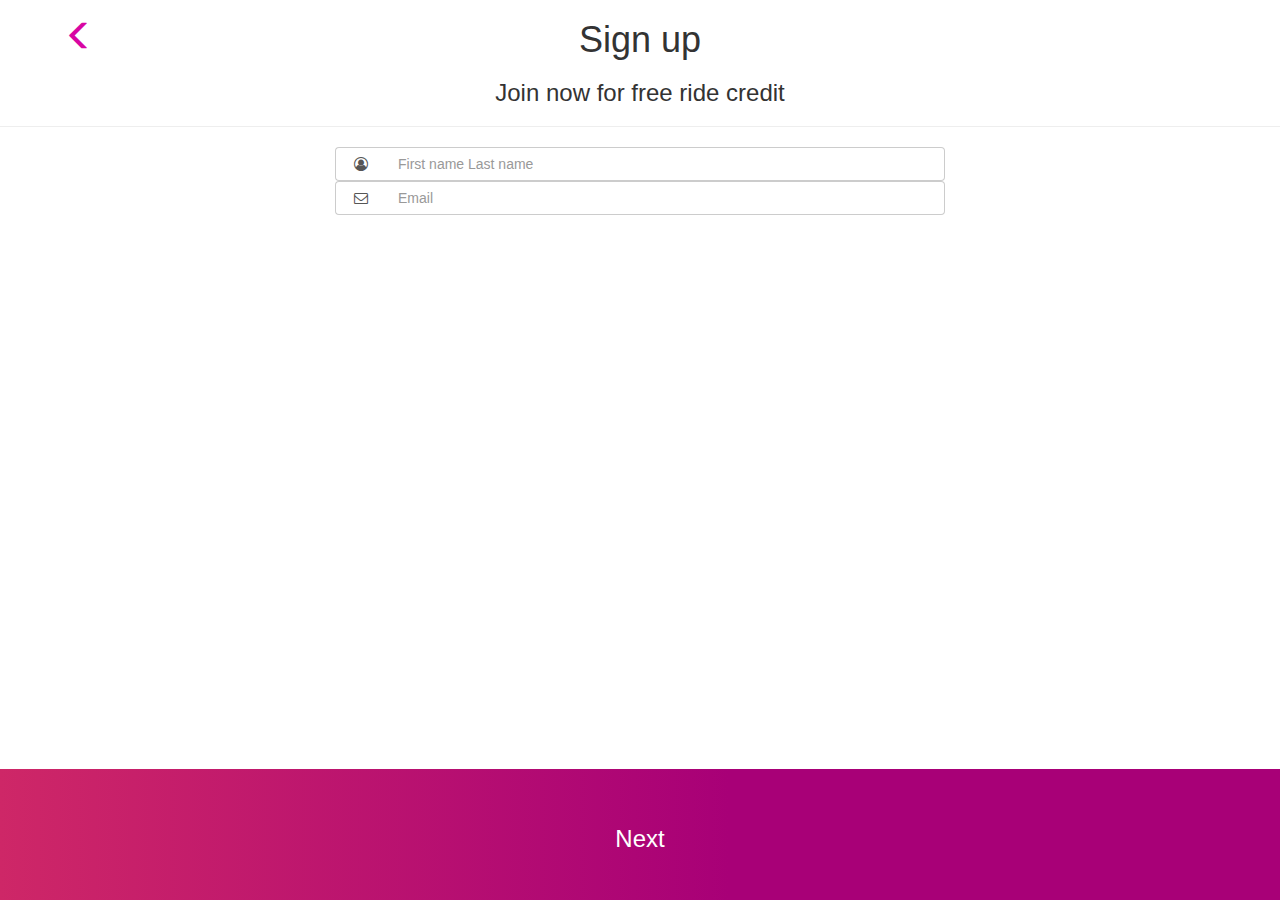
==== views/form-sign.html @ 2fb4fa49 "gh-pages" ====
<!DOCTYPE html>
<html lang="es">
	<head>
		<meta charset="UTF-8">
		<meta name="viewport" content="width=device-width, initial-scale=1" />
		<meta http-equiv="X-UA-Compatible" content="ie=edge" />
		<link type="image/x" rel="shortcut icon" href="../assets/img/lyft_logo.ico">
		<link rel="stylesheet" 	href="https://maxcdn.bootstrapcdn.com/bootstrap/3.3.7/css/bootstrap.min.css"/>
		<link rel="stylesheet" href="https://maxcdn.bootstrapcdn.com/font-awesome/4.7.0/css/font-awesome.min.css"/>
		<link rel="stylesheet" href="../css/style.css"/>
		<title>Lyft</title>
	</head>
	<body>
		<header class="text-center position-relative">
			<a href="signup.html">
				<span class="glyphicon glyphicon-menu-left arrow-left position-absolute"></span>
			</a>
			<h1>Sign up</h1>
			<h3>Join now for free ride credit</h3>
			<hr>
		</header>
		<section class="container-fluid signup">
			<form class="row">
				<div class="col-sm-6 col-sm-offset-3">
					<div id="imaginary_container"> 
						<div class="input-group stylish-input-group">
							<span class="input-group-addon">
								<button type="submit">
									<i class="fa fa-user-circle-o" aria-hidden="true"></i>
								</button>  
							</span>
							<input type="text" class="form-control"  placeholder="First name Last name"/>
						</div>
					</div>
				</div>
				<br>
				<div class="col-sm-6 col-sm-offset-3">
					<div id="imaginary_container"> 
						<div class="input-group stylish-input-group">
							<span class="input-group-addon">
								<button type="submit">
									<i class="fa fa-envelope-o" aria-hidden="true"></i>
								</button>  
							</span>
							<input type="text" class="form-control"  placeholder="Email"/>
						</div>
					</div>
				</div>
			</form>
		</section>
		<footer class="container-fluid next position-absolute">
			<section class="text-center">
				<h3><a class="white">Next</a></h3>
			</section>
		</footer>
		<script src="https://code.jquery.com/jquery-3.2.1.min.js"></script>
		<script src="js/bootstrap.min.js"></script>
		<script type="text/javascript" src="js/main.js"></script>
	</body>
</html>
---- css/style.css ----
/*general*/
.position-relative{
	position: relative;
}
.position-absolute{
	position: absolute;
}
.white{
	color: #fff;
}
/*index*/
.index{
	background-image: url(../assets/img/img02.jpg);
	background-repeat: no-repeat;
	background-size: cover;
	background-position: bottom;
	height: 100vh;
}
.buttons{
	bottom: 10%;
	width: 90%
}
.index .img-responsive{
	width: 25%;
	margin-top: 10%
}
.index .btn{
	width: 100%;
	padding: 10px 45px;
	color: #FFF;
}
.index .sign{
	background: linear-gradient(to right, #a80077 0%,#a80077 43%,#ce2767 100%);
	border-radius: 5px;
	color: #fff;
}
.index .log{
	background-color: transparent;
}
/*seccion sign up*/
.arrow-left{
	font-size: 2.2em;
	color: #D806A3;
	margin-left: -45%;

}
.signup img{
	margin-right: 2px;
	width: 2em;
}
.next{
	background: linear-gradient(to left, #a80077 0%,#a80077 43%,#ce2767 100%);
	width: 100%;
	bottom: 0;
}
footer section{
	padding: 3% 0
}
/*form sign*/
.input-group .input-group-addon{
	background-color: transparent;
}
.stylish-input-group .form-control{
	border-left:0; 
	box-shadow: 0 0 0; 
	border-color:#ccc;
}
.stylish-input-group button{
	border:0;
	background:transparent;
}
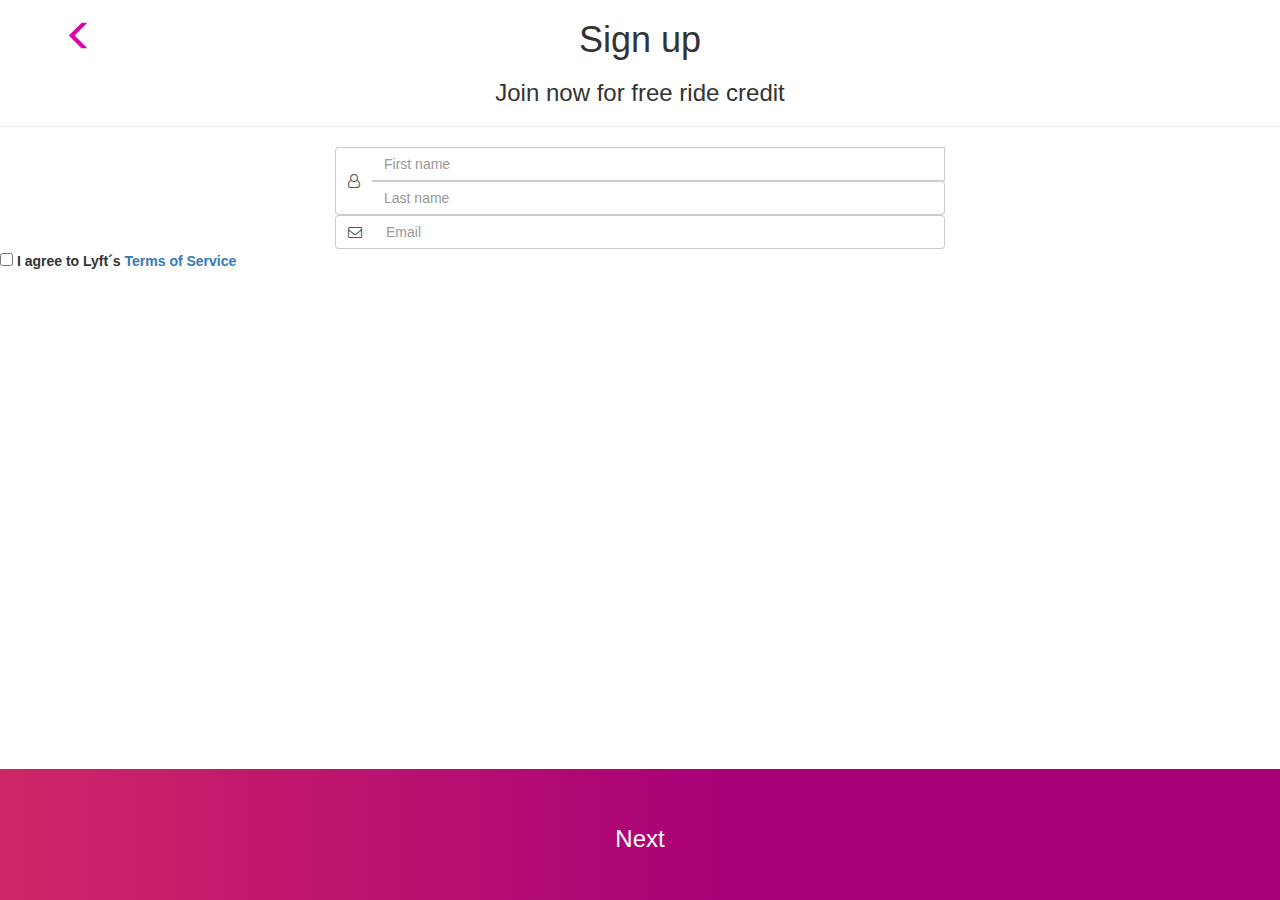
==== commit 72aebb7d: "checkbox" ====
--- a/views/form-sign.html
+++ b/views/form-sign.html
@@ -21,33 +21,36 @@
 		</header>
 		<section class="container-fluid signup">
 			<form class="row">
-				<div class="col-sm-6 col-sm-offset-3">
-					<div id="imaginary_container"> 
-						<div class="input-group stylish-input-group">
-							<span class="input-group-addon">
-								<button type="submit">
-									<i class="fa fa-user-circle-o" aria-hidden="true"></i>
-								</button>  
-							</span>
-							<input type="text" class="form-control"  placeholder="First name Last name"/>
-						</div>
+				<div class="col-xs-6 col-xs-offset-3">
+					<div class="input-group stylish-input-group">
+						<span class="input-group-addon">
+							<i class="fa fa-user-o" aria-hidden="true"></i>
+						</span>
+						<input type="text" required class="form-control" placeholder="First name">
+						<input type="text" required class="form-control" placeholder="Last name">
 					</div>
 				</div>
-				<br>
-				<div class="col-sm-6 col-sm-offset-3">
-					<div id="imaginary_container"> 
-						<div class="input-group stylish-input-group">
-							<span class="input-group-addon">
-								<button type="submit">
-									<i class="fa fa-envelope-o" aria-hidden="true"></i>
-								</button>  
-							</span>
-							<input type="text" class="form-control"  placeholder="Email"/>
-						</div>
+				<div class="col-xs-6 col-xs-offset-3"> 
+					<div class="input-group stylish-input-group">
+						<span class="input-group-addon">
+							<i class="fa fa-envelope-o" aria-hidden="true"></i>
+						</span>
+						<input type="email" class="form-control"  placeholder="Email" required pattern="[a-z0-9._%+-]+@[a-z0-9.-]+\.[a-z]{2,3}$"/>
 					</div>
 				</div>
 			</form>
 		</section>
+		<sectio>
+			<form >
+				<label class="text-center">
+					<input type="checkbox" required>
+					I agree to Lyft´s 
+					<a href="../index.html">
+						Terms of Service
+					</a>
+				</label>
+			</form>
+		</sectio>
 		<footer class="container-fluid next position-absolute">
 			<section class="text-center">
 				<h3><a class="white">Next</a></h3>
--- a/css/style.css
+++ b/css/style.css
@@ -10,32 +10,44 @@
 }
 /*index*/
 .index{
-	background-image: url(../assets/img/img02.jpg);
+	background-image: url(../assets/img/lyft.jpg);
 	background-repeat: no-repeat;
 	background-size: cover;
-	background-position: bottom;
+	background-position: center;
+	height: 100vh;
+}
+
+/*home*/
+.home{
+	background: url(../assets/img/road.gif);
+	background-repeat: no-repeat;
+	background-size:cover;
+	background-position: center;
 	height: 100vh;
 }
 .buttons{
 	bottom: 10%;
 	width: 90%
 }
-.index .img-responsive{
+.home .img-responsive{
 	width: 25%;
 	margin-top: 10%
 }
-.index .btn{
+.home .btn{
 	width: 100%;
 	padding: 10px 45px;
 	color: #FFF;
 }
-.index .sign{
+.home .sign{
 	background: linear-gradient(to right, #a80077 0%,#a80077 43%,#ce2767 100%);
 	border-radius: 5px;
 	color: #fff;
 }
-.index .log{
+.home .log{
 	background-color: transparent;
+	color: #FF00BF;
+	border-radius: 5px;
+	font-weight:600;
 }
 /*seccion sign up*/
 .arrow-left{
@@ -65,7 +77,18 @@
 	box-shadow: 0 0 0; 
 	border-color:#ccc;
 }
-.stylish-input-group button{
+.stylish-input-group{
 	border:0;
 	background:transparent;
-}+}
+.input-left{
+	border-right: 0;
+}
+.input-group .input-left{
+	display: flex;
+	flex-wrap: nowrap;
+} 
+.two-fields .input-group {
+	width:100%;
+
+}
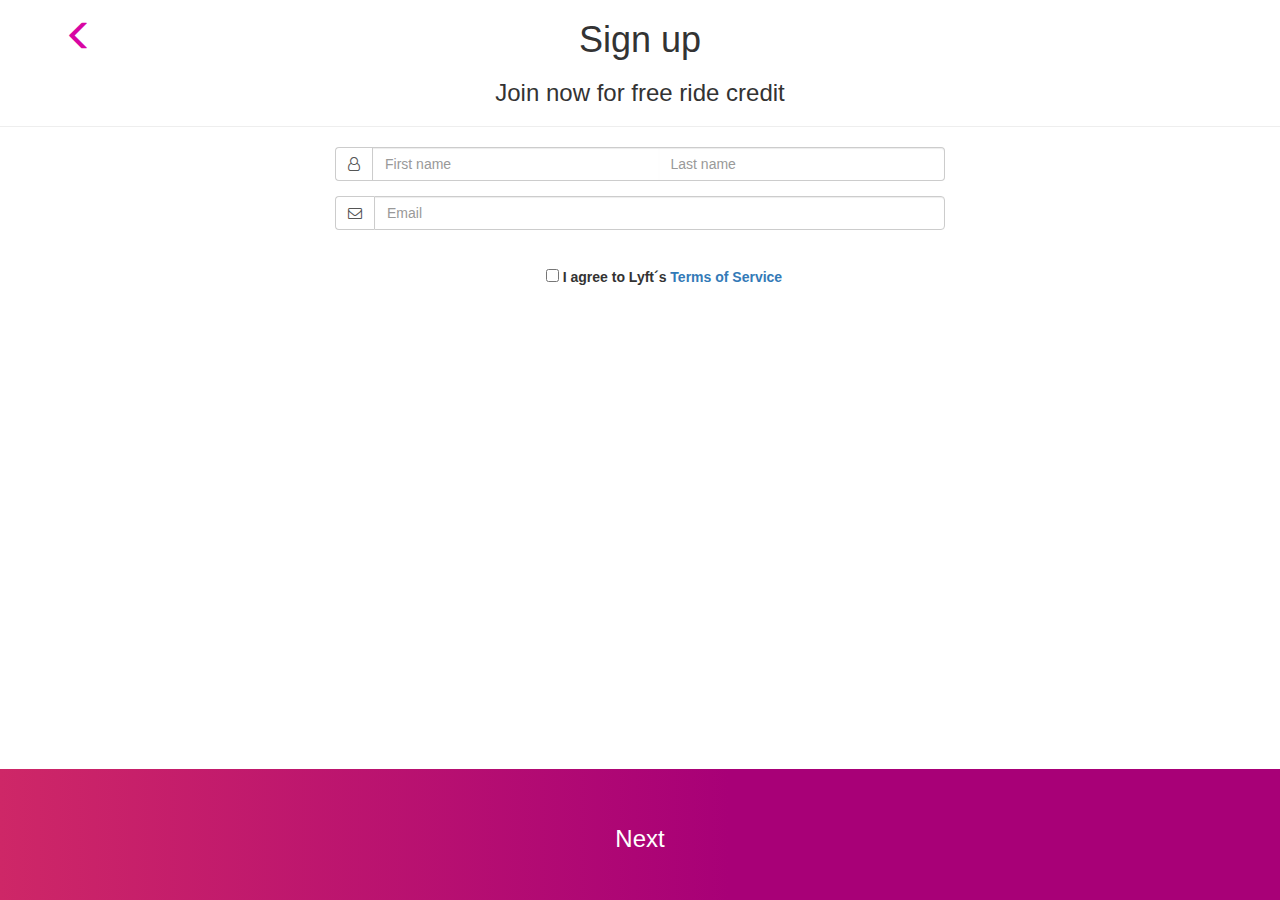
==== commit dd5224c1: "maquetacion signup lista" ====
--- a/views/form-sign.html
+++ b/views/form-sign.html
@@ -1,63 +1,71 @@
 <!DOCTYPE html>
 <html lang="es">
-	<head>
-		<meta charset="UTF-8">
-		<meta name="viewport" content="width=device-width, initial-scale=1" />
-		<meta http-equiv="X-UA-Compatible" content="ie=edge" />
-		<link type="image/x" rel="shortcut icon" href="../assets/img/lyft_logo.ico">
-		<link rel="stylesheet" 	href="https://maxcdn.bootstrapcdn.com/bootstrap/3.3.7/css/bootstrap.min.css"/>
-		<link rel="stylesheet" href="https://maxcdn.bootstrapcdn.com/font-awesome/4.7.0/css/font-awesome.min.css"/>
-		<link rel="stylesheet" href="../css/style.css"/>
-		<title>Lyft</title>
-	</head>
-	<body>
-		<header class="text-center position-relative">
-			<a href="signup.html">
-				<span class="glyphicon glyphicon-menu-left arrow-left position-absolute"></span>
-			</a>
-			<h1>Sign up</h1>
-			<h3>Join now for free ride credit</h3>
-			<hr>
-		</header>
-		<section class="container-fluid signup">
-			<form class="row">
-				<div class="col-xs-6 col-xs-offset-3">
-					<div class="input-group stylish-input-group">
-						<span class="input-group-addon">
-							<i class="fa fa-user-o" aria-hidden="true"></i>
-						</span>
-						<input type="text" required class="form-control" placeholder="First name">
-						<input type="text" required class="form-control" placeholder="Last name">
-					</div>
-				</div>
-				<div class="col-xs-6 col-xs-offset-3"> 
-					<div class="input-group stylish-input-group">
-						<span class="input-group-addon">
-							<i class="fa fa-envelope-o" aria-hidden="true"></i>
-						</span>
-						<input type="email" class="form-control"  placeholder="Email" required pattern="[a-z0-9._%+-]+@[a-z0-9.-]+\.[a-z]{2,3}$"/>
-					</div>
-				</div>
-			</form>
-		</section>
-		<sectio>
-			<form >
-				<label class="text-center">
-					<input type="checkbox" required>
-					I agree to Lyft´s 
-					<a href="../index.html">
-						Terms of Service
-					</a>
-				</label>
-			</form>
-		</sectio>
-		<footer class="container-fluid next position-absolute">
-			<section class="text-center">
-				<h3><a class="white">Next</a></h3>
-			</section>
-		</footer>
-		<script src="https://code.jquery.com/jquery-3.2.1.min.js"></script>
-		<script src="js/bootstrap.min.js"></script>
-		<script type="text/javascript" src="js/main.js"></script>
-	</body>
+  <head>
+    <meta charset="UTF-8">
+    <meta name="viewport" content="width=device-width, initial-scale=1" />
+    <meta http-equiv="X-UA-Compatible" content="ie=edge" />
+    <link type="image/x" rel="shortcut icon" href="../assets/img/lyft_logo.ico">
+    <link rel="stylesheet" 	href="https://maxcdn.bootstrapcdn.com/bootstrap/3.3.7/css/bootstrap.min.css"/>
+    <link rel="stylesheet" href="https://maxcdn.bootstrapcdn.com/font-awesome/4.7.0/css/font-awesome.min.css"/>
+    <link rel="stylesheet" href="../css/style.css"/>
+    <title>Lyft</title>
+  </head>
+  <body>
+    <header class="text-center position-relative">
+      <a href="signup.html">
+        <span class="glyphicon glyphicon-menu-left arrow-left position-absolute"></span>
+      </a>
+      <h1>Sign up</h1>
+      <h3>Join now for free ride credit</h3>
+      <hr>
+    </header>
+    <section class="container-fluid signup">
+      <form>
+        <div class="row">
+          <div class="col-xs-10 col-xs-offset-1 col-md-6 col-md-offset-3">
+            <div class="form-group two-fields">
+              <div class="input-group">
+                <span class="input-group-addon input-left">
+                  <i class="fa fa-user-o" aria-hidden="true"></i>
+                </span>
+                <input type="text" required class="form-control input-left" placeholder="First name">
+                <input type="text" required class="form-control input-right" placeholder="Last name">
+              </div>
+            </div>
+          </div>
+        </div>
+        <div class="row">
+          <div class="col-xs-10 col-xs-offset-1 col-md-6 col-md-offset-3">
+            <div class="form-group">
+              <div class="input-group">
+                <span class="input-group-addon">
+                  <i class="fa fa-envelope-o" aria-hidden="true"></i>
+                </span>
+                <input type="email" class="form-control"  placeholder="Email" required pattern="[a-z0-9._%+-]+@[a-z0-9.-]+\.[a-z]{2,3}$"/>
+              </div>
+            </div>
+          </div>
+        </div>
+      </form>
+    </section>
+    <sectio class="container-fluid">
+      <form class="row">
+        <label class="col-md-4 col-md-offset-5 col-xs-8 col-xs-offset-2">
+          <input type="checkbox" required>
+          I agree to Lyft´s 
+          <a href="../index.html">
+            Terms of Service
+          </a>
+        </label>
+      </form>
+    </sectio>
+    <footer class="container-fluid next position-absolute">
+      <section class="text-center">
+        <h3><a class="white">Next</a></h3>
+      </section>
+    </footer>
+    <script src="https://code.jquery.com/jquery-3.2.1.min.js"></script>
+    <script src="js/bootstrap.min.js"></script>
+    <script type="text/javascript" src="js/main.js"></script>
+  </body>
 </html>--- a/css/style.css
+++ b/css/style.css
@@ -81,14 +81,18 @@
 	border:0;
 	background:transparent;
 }
-.input-left{
+.input-group .input-left{
 	border-right: 0;
 }
-.input-group .input-left{
-	display: flex;
-	flex-wrap: nowrap;
-} 
+.input-group .input-right{
+  border-left: 0;
+}
+.two-fields {
+  width:100%;
+}
 .two-fields .input-group {
-	width:100%;
-
+  width:100%;
 }
+.two-fields input {
+  width:50% !important;
+}
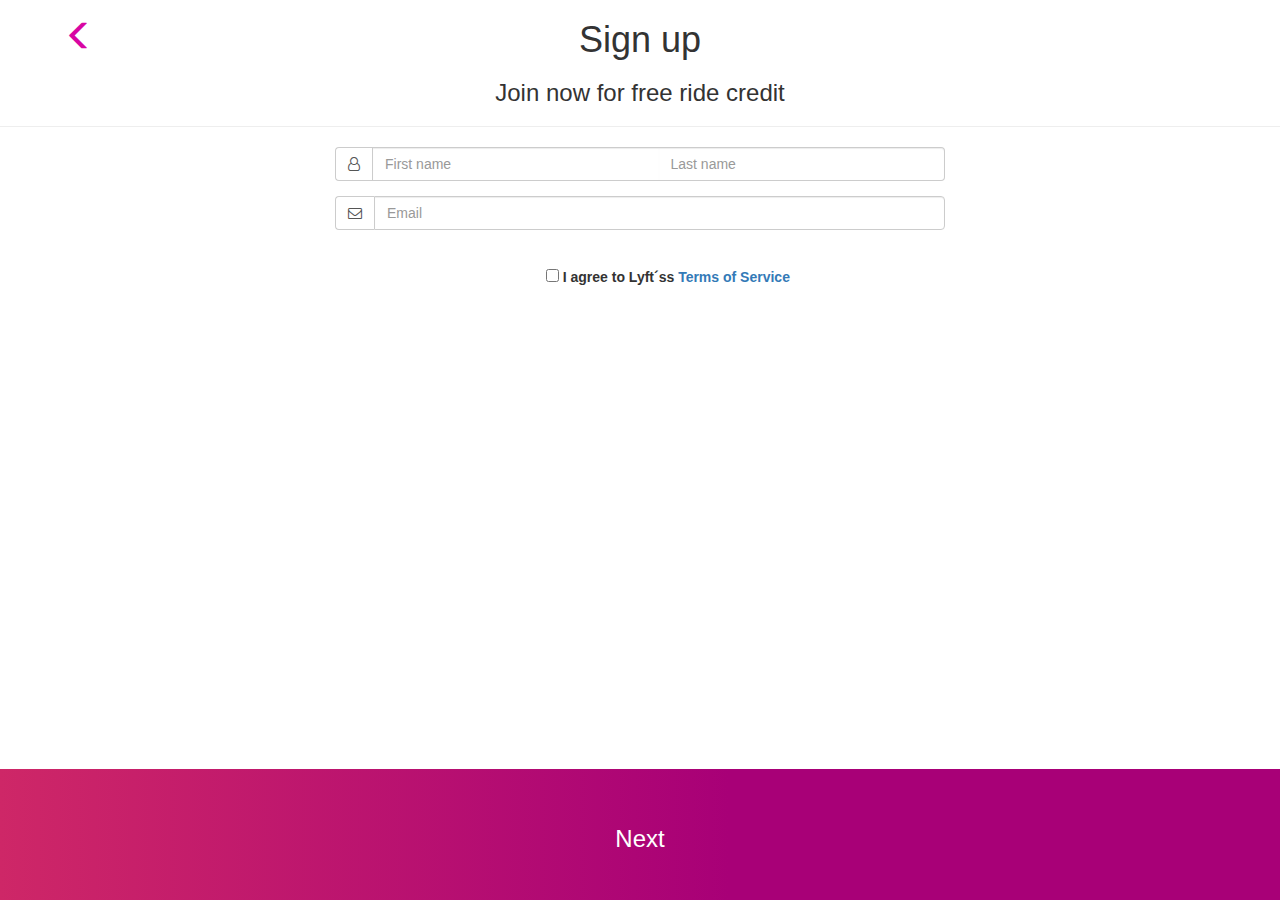
==== commit 4c4f4037: "maquetacion form signup lista" ====
--- a/views/form-sign.html
+++ b/views/form-sign.html
@@ -52,7 +52,7 @@
       <form class="row">
         <label class="col-md-4 col-md-offset-5 col-xs-8 col-xs-offset-2">
           <input type="checkbox" required>
-          I agree to Lyft´s 
+          I agree to Lyft´ss 
           <a href="../index.html">
             Terms of Service
           </a>
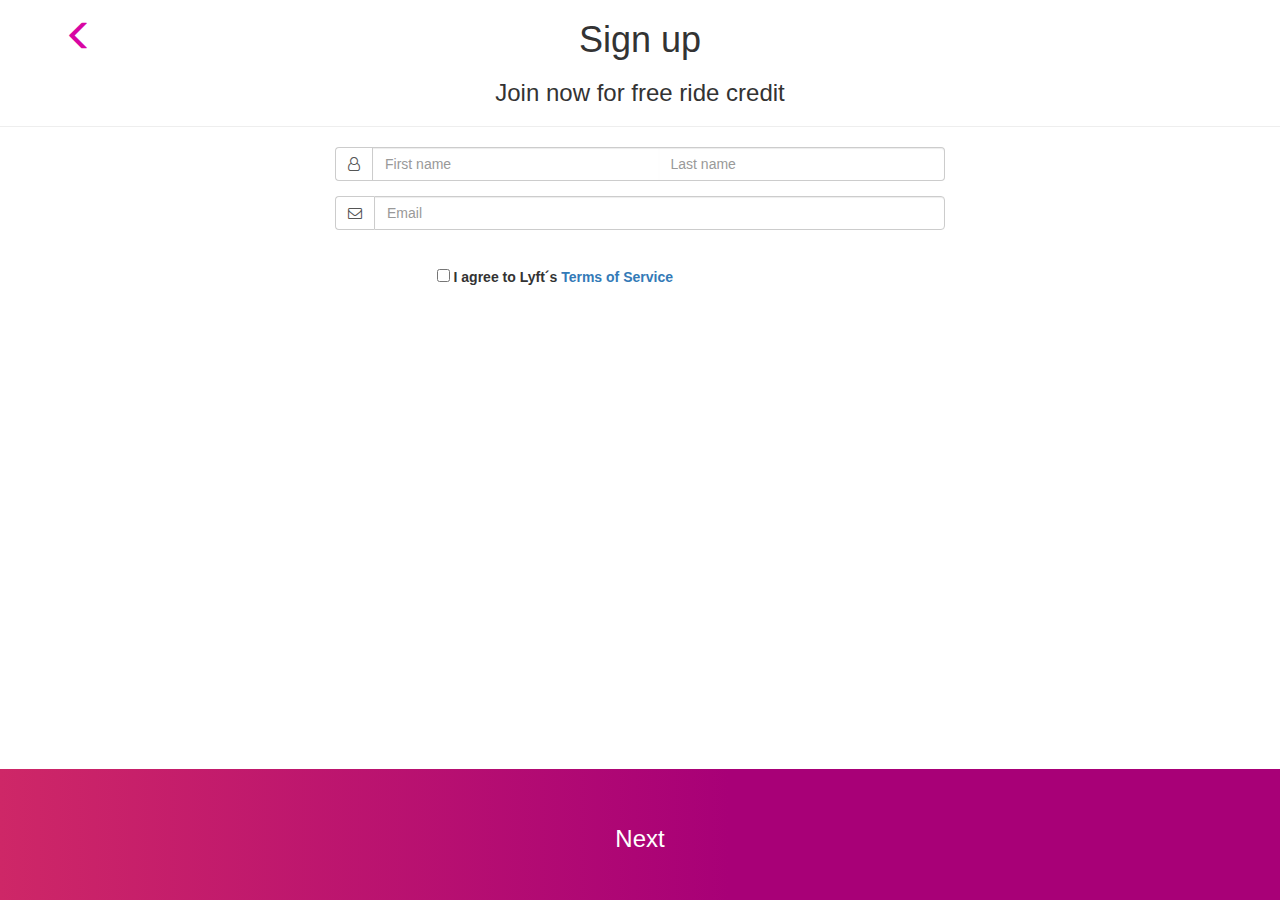
==== commit cf2c0558: "maquetacion check" ====
--- a/views/form-sign.html
+++ b/views/form-sign.html
@@ -12,7 +12,7 @@
   </head>
   <body>
     <header class="text-center position-relative">
-      <a href="signup.html">
+      <a href="check.html">
         <span class="glyphicon glyphicon-menu-left arrow-left position-absolute"></span>
       </a>
       <h1>Sign up</h1>
@@ -50,9 +50,9 @@
     </section>
     <sectio class="container-fluid">
       <form class="row">
-        <label class="col-md-4 col-md-offset-5 col-xs-8 col-xs-offset-2">
+        <label class="col-md-5 col-md-offset-4 col-xs-8 col-xs-offset-2">
           <input type="checkbox" required>
-          I agree to Lyft´ss 
+          I agree to Lyft´s 
           <a href="../index.html">
             Terms of Service
           </a>
@@ -61,7 +61,7 @@
     </sectio>
     <footer class="container-fluid next position-absolute">
       <section class="text-center">
-        <h3><a class="white">Next</a></h3>
+        <h3><a href="map.html" class="white">Next</a></h3>
       </section>
     </footer>
     <script src="https://code.jquery.com/jquery-3.2.1.min.js"></script>
--- a/css/style.css
+++ b/css/style.css
@@ -96,3 +96,9 @@
 .two-fields input {
   width:50% !important;
 }
+/*check*/
+.input-number{
+	width: 10%;
+	border: 0;
+	border-bottom: 2px solid #8E12FF;
+}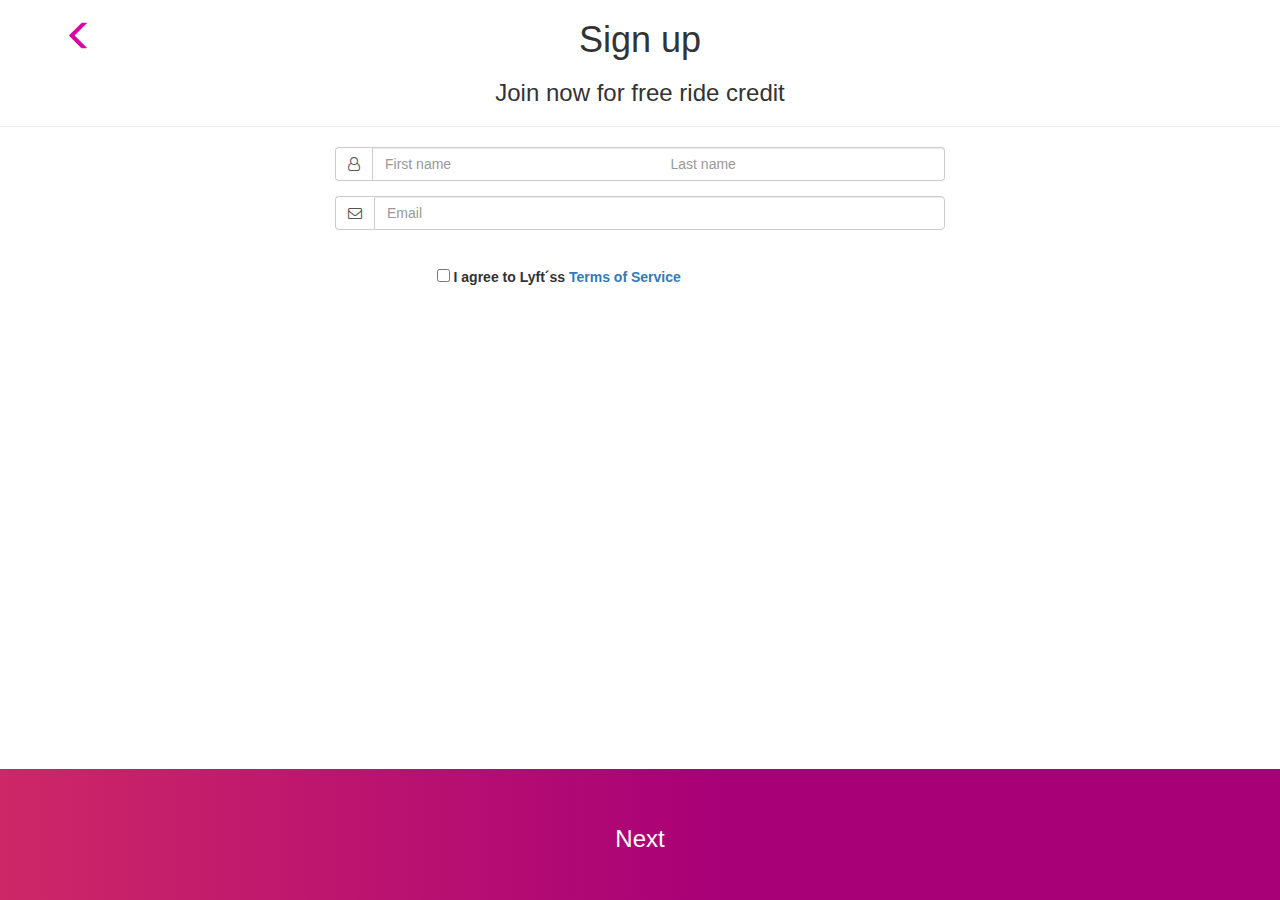
==== commit 353e42fc: "Merge pull request #7 from Nallelyht/maquetacion-form-sign" ====
--- a/views/form-sign.html
+++ b/views/form-sign.html
@@ -52,7 +52,7 @@
       <form class="row">
         <label class="col-md-5 col-md-offset-4 col-xs-8 col-xs-offset-2">
           <input type="checkbox" required>
-          I agree to Lyft´s 
+          I agree to Lyft´ss 
           <a href="../index.html">
             Terms of Service
           </a>
